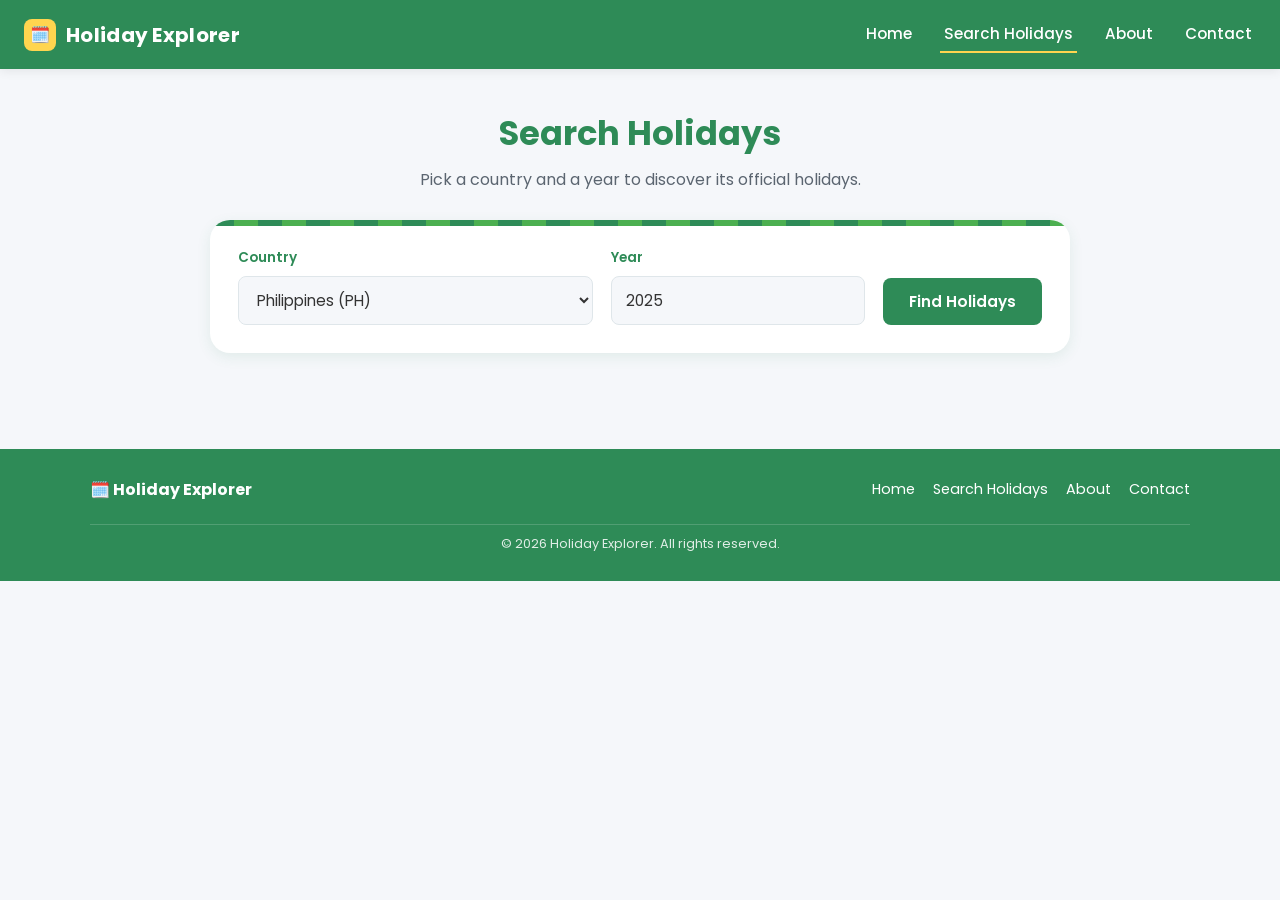
==== search.html @ d1fe8b71 "hTML SEARCH" ====
<!DOCTYPE html>
<html lang="en">
<head>
  <meta charset="UTF-8">
  <meta name="viewport" content="width=device-width, initial-scale=1.0">
  <title>Search Holidays | Holiday Explorer</title>

  <!-- Google Font: Poppins -->
  <link rel="preconnect" href="https://fonts.googleapis.com">
  <link rel="preconnect" href="https://fonts.gstatic.com" crossorigin>
  <link href="https://fonts.googleapis.com/css2?family=Poppins:wght@400;500;600;700&display=swap" rel="stylesheet">

  <style>
    /* =========================================================
       HOLIDAY EXPLORER — SHARED DESIGN SYSTEM
       (Kept inside this file on purpose, so this page never
       conflicts with a separate style.css used elsewhere.)
    ========================================================= */

    :root{
      /* --- Shared color palette (used across all Holiday Explorer pages) --- */
      --color-primary: #2E8B57;     /* deep green - navbar, headings, primary buttons */
      --color-secondary: #4CAF50;   /* lighter green - hover states, secondary accents */
      --color-accent: #FFD54F;      /* warm yellow - highlights, badges, focus rings */
      --color-bg: #F5F7FA;          /* page background */
      --color-text: #333333;        /* body text */
      --color-white: #FFFFFF;

      /* --- Reusable design tokens --- */
      --radius-sm: 8px;
      --radius-md: 14px;
      --radius-lg: 20px;
      --shadow-soft: 0 4px 14px rgba(46, 139, 87, 0.10);
      --shadow-hover: 0 10px 24px rgba(46, 139, 87, 0.16);
      --transition: 0.25s ease;
    }

    * { box-sizing: border-box; }

    html, body {
      margin: 0;
      padding: 0;
      background: var(--color-bg);
      color: var(--color-text);
      font-family: 'Poppins', sans-serif;
      scroll-behavior: smooth;
    }

    img { max-width: 100%; display: block; }

    a { color: inherit; text-decoration: none; }

    /* =========================================================
       NAVBAR (shared across all Holiday Explorer pages)
    ========================================================= */
    .navbar {
      background: var(--color-primary);
      color: var(--color-white);
      padding: 16px 24px;
      display: flex;
      align-items: center;
      justify-content: space-between;
      position: sticky;
      top: 0;
      z-index: 100;
      box-shadow: 0 2px 10px rgba(0,0,0,0.08);
    }

    .navbar__brand {
      display: flex;
      align-items: center;
      gap: 10px;
      font-weight: 700;
      font-size: 1.25rem;
      letter-spacing: 0.3px;
    }

    .navbar__brand-icon {
      width: 32px;
      height: 32px;
      background: var(--color-accent);
      border-radius: var(--radius-sm);
      display: flex;
      align-items: center;
      justify-content: center;
      font-size: 1rem;
      color: var(--color-primary);
    }

    .navbar__links {
      display: flex;
      gap: 24px;
      font-weight: 500;
      font-size: 0.95rem;
    }

    .navbar__links a {
      padding: 6px 4px;
      border-bottom: 2px solid transparent;
      transition: border-color var(--transition), color var(--transition);
    }

    .navbar__links a.active,
    .navbar__links a:hover {
      border-bottom-color: var(--color-accent);
    }

    .navbar__toggle {
      display: none;
      background: none;
      border: none;
      color: var(--color-white);
      font-size: 1.5rem;
      cursor: pointer;
    }

    /* =========================================================
       PAGE HEADER
    ========================================================= */
    .page-header {
      max-width: 900px;
      margin: 40px auto 0;
      padding: 0 20px;
      text-align: center;
    }

    .page-header h1 {
      font-size: 2.1rem;
      font-weight: 700;
      color: var(--color-primary);
      margin-bottom: 8px;
    }

    .page-header p {
      color: #5b6570;
      font-size: 1rem;
      margin: 0;
    }

    /* =========================================================
       SEARCH FORM CARD (calendar-inspired)
    ========================================================= */
    .search-section {
      max-width: 900px;
      margin: 28px auto 0;
      padding: 0 20px;
    }

    .search-card {
      background: var(--color-white);
      border-radius: var(--radius-lg);
      box-shadow: var(--shadow-soft);
      padding: 28px;
      position: relative;
      overflow: hidden;
    }

    /* little "calendar tab" decoration along the top of the search card */
    .search-card::before {
      content: "";
      position: absolute;
      top: 0;
      left: 0;
      right: 0;
      height: 6px;
      background: repeating-linear-gradient(
        90deg,
        var(--color-primary) 0 24px,
        var(--color-secondary) 24px 48px
      );
    }

    #searchForm {
      display: grid;
      grid-template-columns: 1.4fr 1fr auto;
      gap: 18px;
      align-items: end;
    }

    .form-group {
      display: flex;
      flex-direction: column;
      gap: 8px;
    }

    .form-group label {
      font-size: 0.85rem;
      font-weight: 600;
      color: var(--color-primary);
    }

    .form-group select,
    .form-group input[type="number"] {
      font-family: 'Poppins', sans-serif;
      font-size: 0.95rem;
      padding: 12px 14px;
      border: 1.5px solid #dfe6ea;
      border-radius: var(--radius-sm);
      background: var(--color-bg);
      color: var(--color-text);
      transition: border-color var(--transition), box-shadow var(--transition);
    }

    .form-group select:focus,
    .form-group input[type="number"]:focus {
      outline: none;
      border-color: var(--color-secondary);
      box-shadow: 0 0 0 3px rgba(76, 175, 80, 0.18);
    }

    /* Primary button style — reused for all "action" buttons site-wide */
    .btn-primary {
      background: var(--color-primary);
      color: var(--color-white);
      border: none;
      padding: 12px 26px;
      font-family: 'Poppins', sans-serif;
      font-weight: 600;
      font-size: 0.95rem;
      border-radius: var(--radius-sm);
      cursor: pointer;
      transition: background var(--transition), transform var(--transition), box-shadow var(--transition);
      white-space: nowrap;
    }

    .btn-primary:hover {
      background: var(--color-secondary);
      box-shadow: var(--shadow-hover);
      transform: translateY(-1px);
    }

    .btn-primary:active { transform: translateY(0); }

    .btn-primary:disabled {
      background: #9db9a8;
      cursor: not-allowed;
      transform: none;
      box-shadow: none;
    }

    /* =========================================================
       RESULTS AREA
    ========================================================= */
    .results-section {
      max-width: 1100px;
      margin: 36px auto 60px;
      padding: 0 20px;
    }

    /* --- Loading indicator --- */
    .loading-box {
      display: none; /* toggled by JS */
      align-items: center;
      justify-content: center;
      gap: 12px;
      padding: 40px 0;
      color: var(--color-primary);
      font-weight: 500;
    }

    .spinner {
      width: 26px;
      height: 26px;
      border: 3px solid #d7ead9;
      border-top-color: var(--color-primary);
      border-radius: 50%;
      animation: spin 0.8s linear infinite;
    }

    @keyframes spin {
      to { transform: rotate(360deg); }
    }

    /* --- Error message --- */
    .message-box {
      display: none; /* toggled by JS */
      background: var(--color-white);
      border-left: 5px solid #e05353;
      border-radius: var(--radius-sm);
      padding: 18px 20px;
      color: #b23a3a;
      font-weight: 500;
      box-shadow: var(--shadow-soft);
    }

    /* --- No results message --- */
    .empty-box {
      display: none; /* toggled by JS */
      text-align: center;
      padding: 50px 20px;
      background: var(--color-white);
      border-radius: var(--radius-lg);
      box-shadow: var(--shadow-soft);
      color: #5b6570;
    }

    .empty-box .empty-icon {
      font-size: 2.4rem;
      margin-bottom: 10px;
    }

    /* --- Holiday cards grid --- */
    .holiday-grid {
      display: grid;
      grid-template-columns: repeat(auto-fill, minmax(230px, 1fr));
      gap: 20px;
      margin-top: 20px;
    }

    .holiday-card {
      background: var(--color-white);
      border-radius: var(--radius-md);
      box-shadow: var(--shadow-soft);
      overflow: hidden;
      display: flex;
      transition: transform var(--transition), box-shadow var(--transition);
    }

    .holiday-card:hover {
      transform: translateY(-4px);
      box-shadow: var(--shadow-hover);
    }

    /* Calendar-style date badge on the left of each card */
    .holiday-card__date {
      background: var(--color-primary);
      color: var(--color-white);
      min-width: 74px;
      display: flex;
      flex-direction: column;
      align-items: center;
      justify-content: center;
      padding: 14px 6px;
    }

    .holiday-card__date .month {
      font-size: 0.75rem;
      text-transform: uppercase;
      letter-spacing: 1px;
      opacity: 0.9;
    }

    .holiday-card__date .day {
      font-size: 1.6rem;
      font-weight: 700;
      line-height: 1.1;
    }

    .holiday-card__body {
      padding: 16px 18px;
      display: flex;
      flex-direction: column;
      gap: 6px;
      justify-content: center;
    }

    .holiday-card__name {
      font-weight: 600;
      font-size: 1.02rem;
      color: var(--color-text);
    }

    .holiday-card__country {
      display: inline-flex;
      align-items: center;
      gap: 6px;
      font-size: 0.8rem;
      font-weight: 600;
      color: var(--color-primary);
      background: rgba(46, 139, 87, 0.08);
      padding: 3px 10px;
      border-radius: 999px;
      width: fit-content;
    }

    /* =========================================================
       FOOTER (shared across all Holiday Explorer pages)
    ========================================================= */
    .footer {
      background: var(--color-primary);
      color: var(--color-white);
      padding: 28px 20px;
      margin-top: auto;
    }

    .footer__inner {
      max-width: 1100px;
      margin: 0 auto;
      display: flex;
      flex-wrap: wrap;
      justify-content: space-between;
      align-items: center;
      gap: 12px;
    }

    .footer__brand {
      font-weight: 700;
      display: flex;
      align-items: center;
      gap: 8px;
    }

    .footer__links {
      display: flex;
      gap: 18px;
      font-size: 0.9rem;
    }

    .footer__copy {
      font-size: 0.8rem;
      opacity: 0.85;
      width: 100%;
      text-align: center;
      margin-top: 10px;
      border-top: 1px solid rgba(255,255,255,0.2);
      padding-top: 10px;
    }

    /* =========================================================
       RESPONSIVE DESIGN
    ========================================================= */
    @media (max-width: 768px) {
      .navbar__links {
        display: none;
        flex-direction: column;
        position: absolute;
        top: 64px;
        left: 0;
        right: 0;
        background: var(--color-primary);
        padding: 16px 24px;
        gap: 14px;
      }

      .navbar__links.open { display: flex; }

      .navbar__toggle { display: block; }

      #searchForm {
        grid-template-columns: 1fr;
      }

      .btn-primary { width: 100%; }
    }

    @media (max-width: 480px) {
      .page-header h1 { font-size: 1.6rem; }
      .search-card { padding: 20px; }
      .holiday-card { flex-direction: row; }
    }
  </style>
</head>
<body>

  <!-- =========================================================
       NAVBAR
  ========================================================== -->
  <header class="navbar">
    <div class="navbar__brand">
      <span class="navbar__brand-icon">🗓️</span>
      Holiday Explorer
    </div>

    <button class="navbar__toggle" id="navToggle" aria-label="Toggle navigation">☰</button>

    <nav class="navbar__links" id="navLinks">
      <a href="index.html">Home</a>
      <a href="search.html" class="active">Search Holidays</a>
      <a href="about.html">About</a>
      <a href="contact.html">Contact</a>
    </nav>
  </header>

  <!-- =========================================================
       PAGE HEADER
  ========================================================== -->
  <section class="page-header">
    <h1>Search Holidays</h1>
    <p>Pick a country and a year to discover its official holidays.</p>
  </section>

  <!-- =========================================================
       SEARCH FORM
  ========================================================== -->
  <section class="search-section">
    <div class="search-card">
      <form id="searchForm">
        <!-- Country dropdown -->
        <div class="form-group">
          <label for="countrySelect">Country</label>
          <select id="countrySelect" required>
            <option value="PH">Philippines (PH)</option>
            <option value="US">United States (US)</option>
            <option value="JP">Japan (JP)</option>
            <option value="AU">Australia (AU)</option>
            <option value="CA">Canada (CA)</option>
          </select>
        </div>

        <!-- Year input -->
        <div class="form-group">
          <label for="yearInput">Year</label>
          <input
            type="number"
            id="yearInput"
            placeholder="e.g. 2025"
            min="1900"
            max="2100"
            value="2025"
            required
          >
        </div>

        <!-- Search button -->
        <div class="form-group">
          <label style="visibility:hidden;">Search</label>
          <button type="submit" class="btn-primary" id="searchBtn">Find Holidays</button>
        </div>
      </form>
    </div>
  </section>

  <!-- =========================================================
       RESULTS
  ========================================================== -->
  <section class="results-section">

    <!-- Loading indicator (hidden by default, shown via JS while fetching) -->
    <div class="loading-box" id="loadingBox">
      <div class="spinner"></div>
      <span>Fetching holidays...</span>
    </div>

    <!-- Error message (hidden by default, shown via JS on fetch/API error) -->
    <div class="message-box" id="errorBox"></div>

    <!-- No results message (hidden by default, shown via JS when array is empty) -->
    <div class="empty-box" id="emptyBox">
      <div class="empty-icon">📭</div>
      <p>No holidays found for that country and year. Try a different combination.</p>
    </div>

    <!-- Holiday cards render here -->
    <div class="holiday-grid" id="holidayGrid"></div>
  </section>

  <!-- =========================================================
       FOOTER
  ========================================================== -->
  <footer class="footer">
    <div class="footer__inner">
      <div class="footer__brand">🗓️ Holiday Explorer</div>
      <div class="footer__links">
        <a href="index.html">Home</a>
        <a href="search.html">Search Holidays</a>
        <a href="about.html">About</a>
        <a href="contact.html">Contact</a>
      </div>
      <div class="footer__copy">&copy; 2026 Holiday Explorer. All rights reserved.</div>
    </div>
  </footer>

  <!-- JavaScript file that powers this page -->
  <script src="search.js"></script>
</body>
</html>
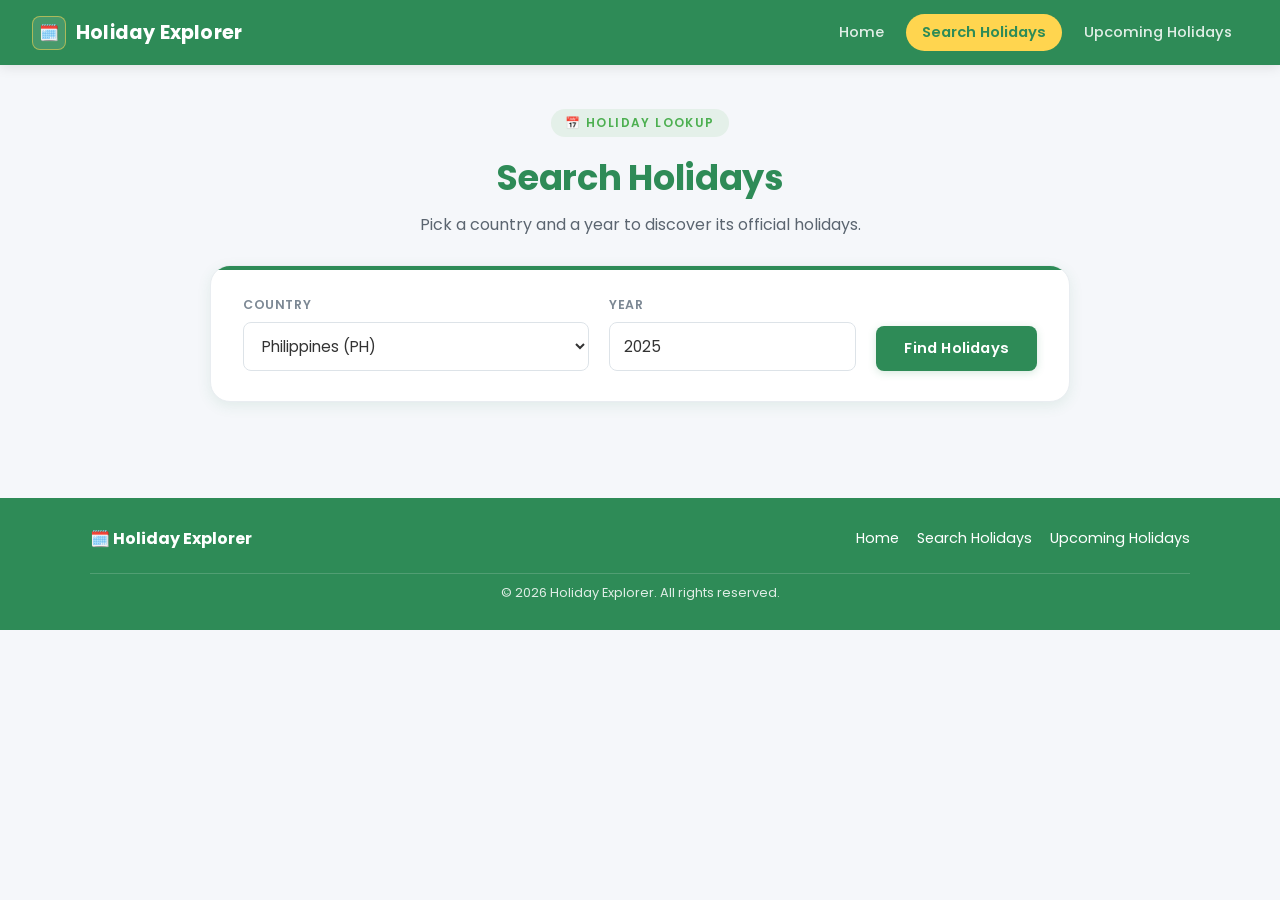
==== commit df1cf04f: "Mas better" ====
--- a/search.html
+++ b/search.html
@@ -56,14 +56,14 @@
     .navbar {
       background: var(--color-primary);
       color: var(--color-white);
-      padding: 16px 24px;
+      padding: 14px 32px;
       display: flex;
       align-items: center;
       justify-content: space-between;
       position: sticky;
       top: 0;
       z-index: 100;
-      box-shadow: 0 2px 10px rgba(0,0,0,0.08);
+      box-shadow: 0 2px 12px rgba(0,0,0,0.10);
     }
 
     .navbar__brand {
@@ -71,38 +71,46 @@
       align-items: center;
       gap: 10px;
       font-weight: 700;
-      font-size: 1.25rem;
-      letter-spacing: 0.3px;
+      font-size: 1.2rem;
+      letter-spacing: 0.2px;
     }
 
     .navbar__brand-icon {
-      width: 32px;
-      height: 32px;
-      background: var(--color-accent);
+      width: 34px;
+      height: 34px;
+      background: rgba(255, 255, 255, 0.12);
+      border: 1.5px solid rgba(255, 213, 79, 0.55);
       border-radius: var(--radius-sm);
       display: flex;
       align-items: center;
       justify-content: center;
       font-size: 1rem;
+    }
+
+    .navbar__links {
+      display: flex;
+      align-items: center;
+      gap: 6px;
+      font-weight: 500;
+      font-size: 0.92rem;
+    }
+
+    .navbar__links a {
+      padding: 8px 16px;
+      border-radius: 999px;
+      color: rgba(255, 255, 255, 0.85);
+      transition: background var(--transition), color var(--transition);
+    }
+
+    .navbar__links a:hover {
+      background: rgba(255, 255, 255, 0.10);
+      color: var(--color-white);
+    }
+
+    .navbar__links a.active {
+      background: var(--color-accent);
       color: var(--color-primary);
-    }
-
-    .navbar__links {
-      display: flex;
-      gap: 24px;
-      font-weight: 500;
-      font-size: 0.95rem;
-    }
-
-    .navbar__links a {
-      padding: 6px 4px;
-      border-bottom: 2px solid transparent;
-      transition: border-color var(--transition), color var(--transition);
-    }
-
-    .navbar__links a.active,
-    .navbar__links a:hover {
-      border-bottom-color: var(--color-accent);
+      font-weight: 600;
     }
 
     .navbar__toggle {
@@ -119,16 +127,32 @@
     ========================================================= */
     .page-header {
       max-width: 900px;
-      margin: 40px auto 0;
+      margin: 44px auto 0;
       padding: 0 20px;
       text-align: center;
     }
 
+    .page-header .eyebrow {
+      display: inline-flex;
+      align-items: center;
+      gap: 6px;
+      font-size: 0.75rem;
+      font-weight: 600;
+      letter-spacing: 1.4px;
+      text-transform: uppercase;
+      color: var(--color-secondary);
+      background: rgba(76, 175, 80, 0.10);
+      padding: 5px 14px;
+      border-radius: 999px;
+      margin-bottom: 14px;
+    }
+
     .page-header h1 {
-      font-size: 2.1rem;
+      font-size: 2.2rem;
       font-weight: 700;
       color: var(--color-primary);
-      margin-bottom: 8px;
+      letter-spacing: -0.3px;
+      margin: 0 0 8px;
     }
 
     .page-header p {
@@ -148,32 +172,30 @@
 
     .search-card {
       background: var(--color-white);
+      border: 1px solid #e9edf1;
       border-radius: var(--radius-lg);
       box-shadow: var(--shadow-soft);
-      padding: 28px;
+      padding: 30px 32px;
       position: relative;
       overflow: hidden;
     }
 
-    /* little "calendar tab" decoration along the top of the search card */
+    /* Clean single-tone accent along the top of the search card —
+       a quiet nod to a calendar's top edge, without looking busy. */
     .search-card::before {
       content: "";
       position: absolute;
       top: 0;
       left: 0;
       right: 0;
-      height: 6px;
-      background: repeating-linear-gradient(
-        90deg,
-        var(--color-primary) 0 24px,
-        var(--color-secondary) 24px 48px
-      );
+      height: 4px;
+      background: var(--color-primary);
     }
 
     #searchForm {
       display: grid;
       grid-template-columns: 1.4fr 1fr auto;
-      gap: 18px;
+      gap: 20px;
       align-items: end;
     }
 
@@ -184,9 +206,11 @@
     }
 
     .form-group label {
-      font-size: 0.85rem;
+      font-size: 0.78rem;
       font-weight: 600;
-      color: var(--color-primary);
+      letter-spacing: 0.6px;
+      text-transform: uppercase;
+      color: #7c8894;
     }
 
     .form-group select,
@@ -194,18 +218,23 @@
       font-family: 'Poppins', sans-serif;
       font-size: 0.95rem;
       padding: 12px 14px;
-      border: 1.5px solid #dfe6ea;
+      border: 1.5px solid #dde3e8;
       border-radius: var(--radius-sm);
-      background: var(--color-bg);
+      background: var(--color-white);
       color: var(--color-text);
       transition: border-color var(--transition), box-shadow var(--transition);
+    }
+
+    .form-group select:hover,
+    .form-group input[type="number"]:hover {
+      border-color: #c7d0d6;
     }
 
     .form-group select:focus,
     .form-group input[type="number"]:focus {
       outline: none;
       border-color: var(--color-secondary);
-      box-shadow: 0 0 0 3px rgba(76, 175, 80, 0.18);
+      box-shadow: 0 0 0 3px rgba(76, 175, 80, 0.15);
     }
 
     /* Primary button style — reused for all "action" buttons site-wide */
@@ -213,12 +242,14 @@
       background: var(--color-primary);
       color: var(--color-white);
       border: none;
-      padding: 12px 26px;
+      padding: 12px 28px;
       font-family: 'Poppins', sans-serif;
       font-weight: 600;
-      font-size: 0.95rem;
+      font-size: 0.92rem;
+      letter-spacing: 0.2px;
       border-radius: var(--radius-sm);
       cursor: pointer;
+      box-shadow: 0 2px 8px rgba(46, 139, 87, 0.20);
       transition: background var(--transition), transform var(--transition), box-shadow var(--transition);
       white-space: nowrap;
     }
@@ -309,23 +340,26 @@
 
     .holiday-card {
       background: var(--color-white);
+      border: 1px solid #edf1f4;
       border-radius: var(--radius-md);
       box-shadow: var(--shadow-soft);
       overflow: hidden;
       display: flex;
-      transition: transform var(--transition), box-shadow var(--transition);
+      transition: transform var(--transition), box-shadow var(--transition), border-color var(--transition);
     }
 
     .holiday-card:hover {
-      transform: translateY(-4px);
+      transform: translateY(-3px);
       box-shadow: var(--shadow-hover);
+      border-color: #dcebe1;
     }
 
     /* Calendar-style date badge on the left of each card */
     .holiday-card__date {
-      background: var(--color-primary);
-      color: var(--color-white);
-      min-width: 74px;
+      background: #f0f7f3;
+      color: var(--color-primary);
+      border-right: 1px solid #e3ede6;
+      min-width: 72px;
       display: flex;
       flex-direction: column;
       align-items: center;
@@ -334,40 +368,42 @@
     }
 
     .holiday-card__date .month {
-      font-size: 0.75rem;
+      font-size: 0.72rem;
+      font-weight: 600;
       text-transform: uppercase;
       letter-spacing: 1px;
-      opacity: 0.9;
+      opacity: 0.8;
     }
 
     .holiday-card__date .day {
-      font-size: 1.6rem;
+      font-size: 1.5rem;
       font-weight: 700;
-      line-height: 1.1;
+      line-height: 1.2;
     }
 
     .holiday-card__body {
-      padding: 16px 18px;
+      padding: 14px 18px;
       display: flex;
       flex-direction: column;
-      gap: 6px;
+      gap: 7px;
       justify-content: center;
     }
 
     .holiday-card__name {
       font-weight: 600;
-      font-size: 1.02rem;
+      font-size: 1rem;
       color: var(--color-text);
+      line-height: 1.35;
     }
 
     .holiday-card__country {
       display: inline-flex;
       align-items: center;
       gap: 6px;
-      font-size: 0.8rem;
+      font-size: 0.76rem;
       font-weight: 600;
-      color: var(--color-primary);
-      background: rgba(46, 139, 87, 0.08);
+      color: var(--color-secondary);
+      background: rgba(76, 175, 80, 0.10);
       padding: 3px 10px;
       border-radius: 999px;
       width: fit-content;
@@ -423,14 +459,18 @@
       .navbar__links {
         display: none;
         flex-direction: column;
+        align-items: stretch;
         position: absolute;
-        top: 64px;
+        top: 60px;
         left: 0;
         right: 0;
         background: var(--color-primary);
-        padding: 16px 24px;
-        gap: 14px;
+        padding: 12px 20px 18px;
+        gap: 6px;
+        box-shadow: 0 8px 16px rgba(0,0,0,0.12);
       }
+
+      .navbar__links a { text-align: center; }
 
       .navbar__links.open { display: flex; }
 
@@ -466,8 +506,7 @@
     <nav class="navbar__links" id="navLinks">
       <a href="index.html">Home</a>
       <a href="search.html" class="active">Search Holidays</a>
-      <a href="about.html">About</a>
-      <a href="contact.html">Contact</a>
+      <a href="upcoming.html">Upcoming Holidays</a>
     </nav>
   </header>
 
@@ -475,6 +514,7 @@
        PAGE HEADER
   ========================================================== -->
   <section class="page-header">
+    <span class="eyebrow">📅 Holiday Lookup</span>
     <h1>Search Holidays</h1>
     <p>Pick a country and a year to discover its official holidays.</p>
   </section>
@@ -553,8 +593,7 @@
       <div class="footer__links">
         <a href="index.html">Home</a>
         <a href="search.html">Search Holidays</a>
-        <a href="about.html">About</a>
-        <a href="contact.html">Contact</a>
+        <a href="upcoming.html">Upcoming Holidays</a>
       </div>
       <div class="footer__copy">&copy; 2026 Holiday Explorer. All rights reserved.</div>
     </div>
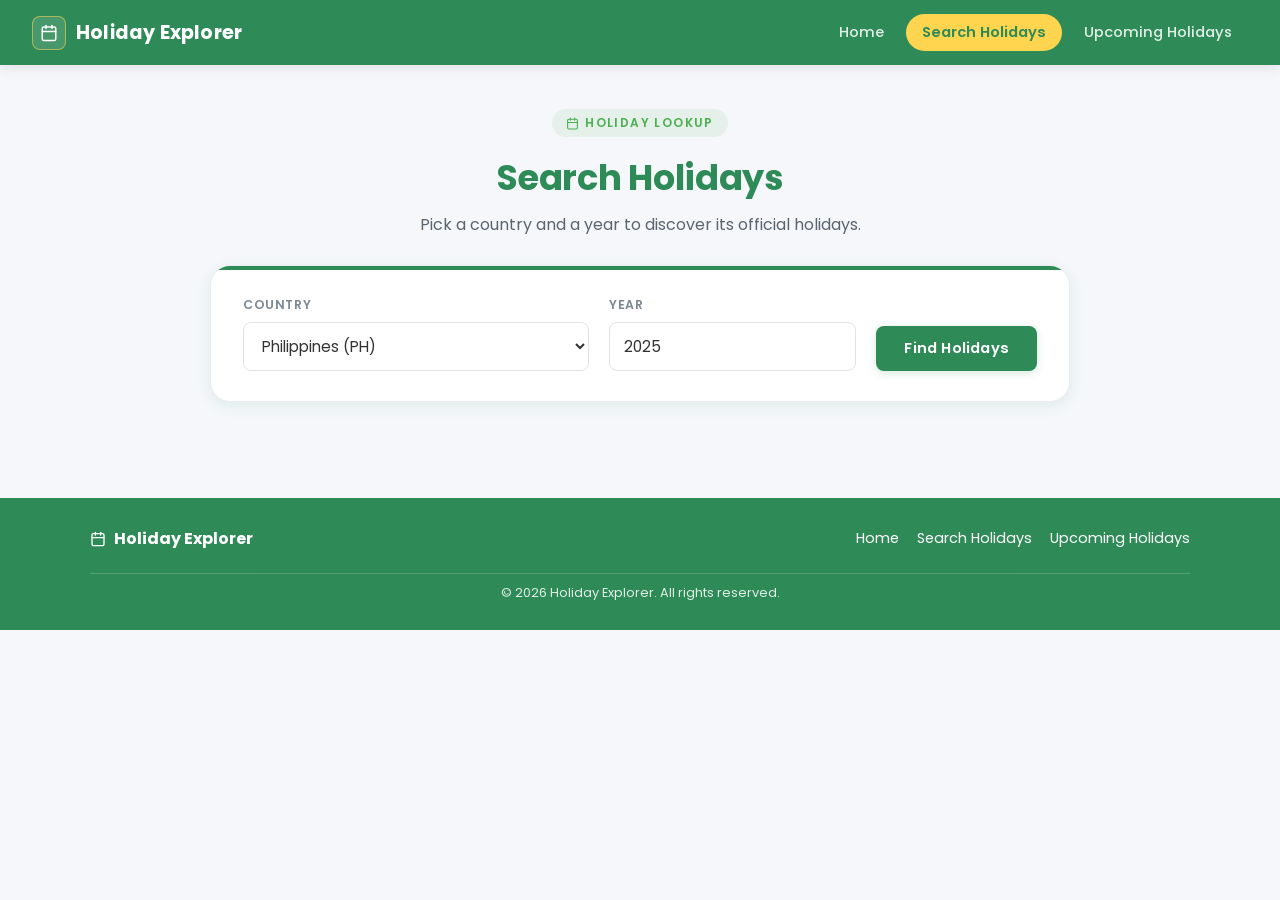
==== commit ab59ef96: "PINAKAAYOS" ====
--- a/search.html
+++ b/search.html
@@ -115,11 +115,13 @@
 
     .navbar__toggle {
       display: none;
+      align-items: center;
+      justify-content: center;
       background: none;
       border: none;
       color: var(--color-white);
-      font-size: 1.5rem;
       cursor: pointer;
+      padding: 4px;
     }
 
     /* =========================================================
@@ -326,8 +328,11 @@
     }
 
     .empty-box .empty-icon {
-      font-size: 2.4rem;
-      margin-bottom: 10px;
+      display: flex;
+      align-items: center;
+      justify-content: center;
+      color: #a9b6c0;
+      margin-bottom: 12px;
     }
 
     /* --- Holiday cards grid --- */
@@ -474,7 +479,7 @@
 
       .navbar__links.open { display: flex; }
 
-      .navbar__toggle { display: block; }
+      .navbar__toggle { display: flex; }
 
       #searchForm {
         grid-template-columns: 1fr;
@@ -497,11 +502,24 @@
   ========================================================== -->
   <header class="navbar">
     <div class="navbar__brand">
-      <span class="navbar__brand-icon">🗓️</span>
+      <span class="navbar__brand-icon">
+        <svg viewBox="0 0 24 24" fill="none" stroke="currentColor" stroke-width="2" stroke-linecap="round" stroke-linejoin="round" width="18" height="18">
+          <rect x="3" y="4" width="18" height="18" rx="2" ry="2"></rect>
+          <line x1="16" y1="2" x2="16" y2="6"></line>
+          <line x1="8" y1="2" x2="8" y2="6"></line>
+          <line x1="3" y1="10" x2="21" y2="10"></line>
+        </svg>
+      </span>
       Holiday Explorer
     </div>
 
-    <button class="navbar__toggle" id="navToggle" aria-label="Toggle navigation">☰</button>
+    <button class="navbar__toggle" id="navToggle" aria-label="Toggle navigation">
+      <svg viewBox="0 0 24 24" fill="none" stroke="currentColor" stroke-width="2" stroke-linecap="round" width="22" height="22">
+        <line x1="3" y1="6" x2="21" y2="6"></line>
+        <line x1="3" y1="12" x2="21" y2="12"></line>
+        <line x1="3" y1="18" x2="21" y2="18"></line>
+      </svg>
+    </button>
 
     <nav class="navbar__links" id="navLinks">
       <a href="index.html">Home</a>
@@ -514,7 +532,15 @@
        PAGE HEADER
   ========================================================== -->
   <section class="page-header">
-    <span class="eyebrow">📅 Holiday Lookup</span>
+    <span class="eyebrow">
+      <svg viewBox="0 0 24 24" fill="none" stroke="currentColor" stroke-width="2" stroke-linecap="round" stroke-linejoin="round" width="13" height="13">
+        <rect x="3" y="4" width="18" height="18" rx="2" ry="2"></rect>
+        <line x1="16" y1="2" x2="16" y2="6"></line>
+        <line x1="8" y1="2" x2="8" y2="6"></line>
+        <line x1="3" y1="10" x2="21" y2="10"></line>
+      </svg>
+      Holiday Lookup
+    </span>
     <h1>Search Holidays</h1>
     <p>Pick a country and a year to discover its official holidays.</p>
   </section>
@@ -576,7 +602,16 @@
 
     <!-- No results message (hidden by default, shown via JS when array is empty) -->
     <div class="empty-box" id="emptyBox">
-      <div class="empty-icon">📭</div>
+      <div class="empty-icon">
+        <svg viewBox="0 0 24 24" fill="none" stroke="currentColor" stroke-width="1.6" stroke-linecap="round" stroke-linejoin="round" width="42" height="42">
+          <rect x="3" y="4" width="18" height="18" rx="2" ry="2"></rect>
+          <line x1="16" y1="2" x2="16" y2="6"></line>
+          <line x1="8" y1="2" x2="8" y2="6"></line>
+          <line x1="3" y1="10" x2="21" y2="10"></line>
+          <line x1="9.5" y1="14.5" x2="14.5" y2="19.5"></line>
+          <line x1="14.5" y1="14.5" x2="9.5" y2="19.5"></line>
+        </svg>
+      </div>
       <p>No holidays found for that country and year. Try a different combination.</p>
     </div>
 
@@ -589,7 +624,15 @@
   ========================================================== -->
   <footer class="footer">
     <div class="footer__inner">
-      <div class="footer__brand">🗓️ Holiday Explorer</div>
+      <div class="footer__brand">
+        <svg viewBox="0 0 24 24" fill="none" stroke="currentColor" stroke-width="2" stroke-linecap="round" stroke-linejoin="round" width="16" height="16">
+          <rect x="3" y="4" width="18" height="18" rx="2" ry="2"></rect>
+          <line x1="16" y1="2" x2="16" y2="6"></line>
+          <line x1="8" y1="2" x2="8" y2="6"></line>
+          <line x1="3" y1="10" x2="21" y2="10"></line>
+        </svg>
+        Holiday Explorer
+      </div>
       <div class="footer__links">
         <a href="index.html">Home</a>
         <a href="search.html">Search Holidays</a>
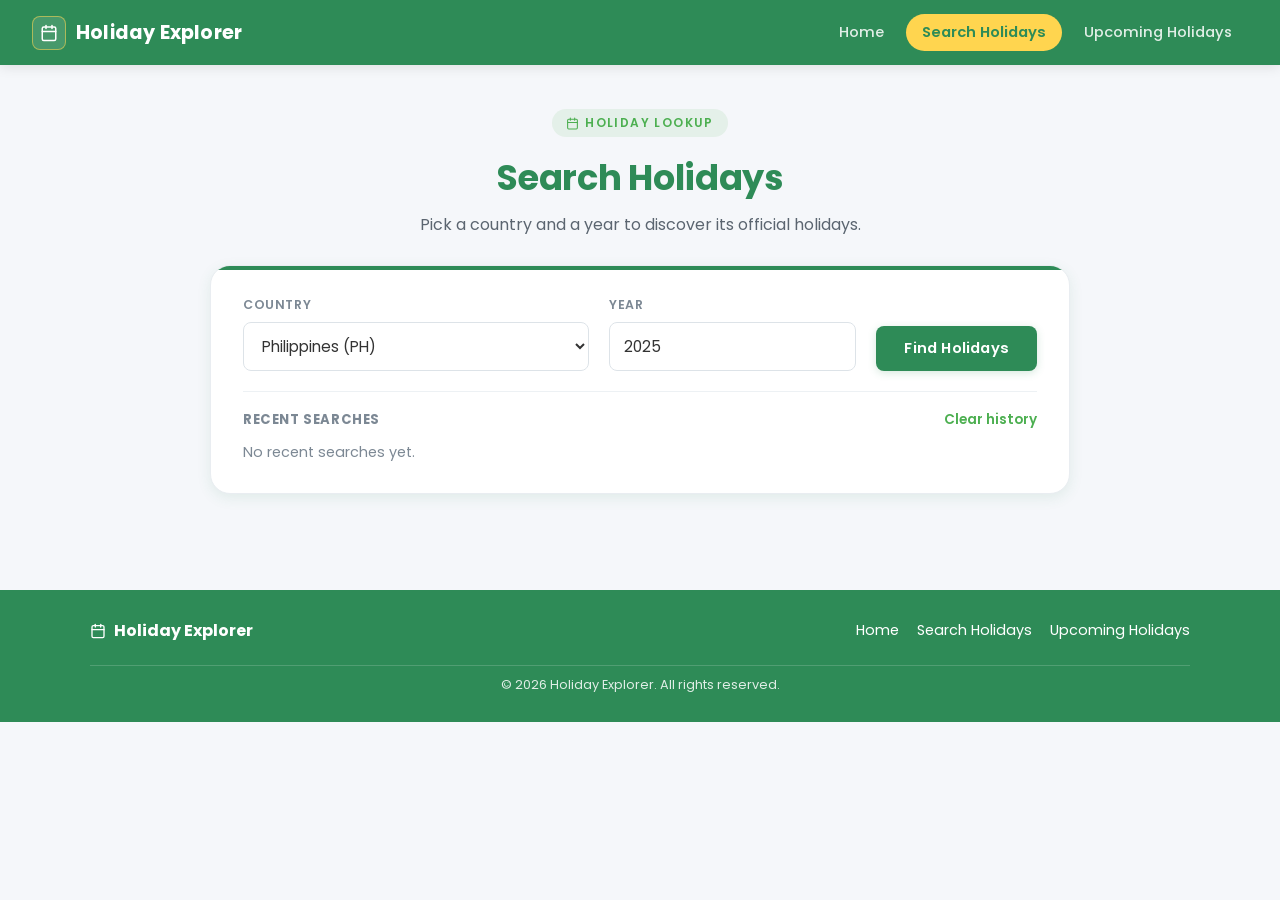
==== commit a7d5fe90: "Add search history" ====
--- a/search.html
+++ b/search.html
@@ -180,6 +180,78 @@
       padding: 30px 32px;
       position: relative;
       overflow: hidden;
+    }
+
+    .search-history {
+      margin-top: 20px;
+      padding-top: 18px;
+      border-top: 1px solid #edf1f4;
+      display: grid;
+      gap: 12px;
+    }
+
+    .search-history__header {
+      display: flex;
+      align-items: center;
+      justify-content: space-between;
+      gap: 12px;
+      flex-wrap: wrap;
+    }
+
+    .search-history__title {
+      margin: 0;
+      font-size: 0.82rem;
+      font-weight: 700;
+      letter-spacing: 0.6px;
+      text-transform: uppercase;
+      color: #7c8894;
+    }
+
+    .search-history__clear {
+      border: none;
+      background: transparent;
+      color: var(--color-secondary);
+      font: inherit;
+      font-size: 0.85rem;
+      font-weight: 600;
+      cursor: pointer;
+      padding: 0;
+    }
+
+    .search-history__clear:hover {
+      color: var(--color-primary);
+      text-decoration: underline;
+    }
+
+    .search-history__list {
+      display: flex;
+      flex-wrap: wrap;
+      gap: 10px;
+    }
+
+    .search-history__item {
+      border: 1px solid #dfe7eb;
+      background: #f8fbf9;
+      color: var(--color-text);
+      border-radius: 999px;
+      padding: 8px 14px;
+      font: inherit;
+      font-size: 0.86rem;
+      font-weight: 500;
+      cursor: pointer;
+      transition: transform var(--transition), border-color var(--transition), background var(--transition);
+    }
+
+    .search-history__item:hover {
+      transform: translateY(-1px);
+      border-color: var(--color-secondary);
+      background: rgba(76, 175, 80, 0.08);
+    }
+
+    .search-history__empty {
+      margin: 0;
+      color: #7c8894;
+      font-size: 0.9rem;
     }
 
     /* Clean single-tone accent along the top of the search card —
@@ -560,6 +632,25 @@
             <option value="JP">Japan (JP)</option>
             <option value="AU">Australia (AU)</option>
             <option value="CA">Canada (CA)</option>
+            <option value="GB">United Kingdom (GB)</option>
+            <option value="SG">Singapore (SG)</option>
+            <option value="MY">Malaysia (MY)</option>
+            <option value="ID">Indonesia (ID)</option>
+            <option value="TH">Thailand (TH)</option>
+            <option value="VN">Vietnam (VN)</option>
+            <option value="KR">South Korea (KR)</option>
+            <option value="CN">China (CN)</option>
+            <option value="IN">India (IN)</option>
+            <option value="DE">Germany (DE)</option>
+            <option value="FR">France (FR)</option>
+            <option value="IT">Italy (IT)</option>
+            <option value="ES">Spain (ES)</option>
+            <option value="NL">Netherlands (NL)</option>
+            <option value="NZ">New Zealand (NZ)</option>
+            <option value="BR">Brazil (BR)</option>
+            <option value="MX">Mexico (MX)</option>
+            <option value="ZA">South Africa (ZA)</option>
+            <option value="AE">United Arab Emirates (AE)</option>
           </select>
         </div>
 
@@ -583,6 +674,16 @@
           <button type="submit" class="btn-primary" id="searchBtn">Find Holidays</button>
         </div>
       </form>
+
+      <section class="search-history" aria-labelledby="searchHistoryTitle">
+        <div class="search-history__header">
+          <h2 class="search-history__title" id="searchHistoryTitle">Recent searches</h2>
+          <button type="button" class="search-history__clear" id="clearHistoryBtn">Clear history</button>
+        </div>
+        <div class="search-history__list" id="searchHistoryList">
+          <p class="search-history__empty" id="searchHistoryEmpty">No recent searches yet.</p>
+        </div>
+      </section>
     </div>
   </section>
 
@@ -645,4 +746,4 @@
   <!-- JavaScript file that powers this page -->
   <script src="search.js"></script>
 </body>
-</html>+</html>
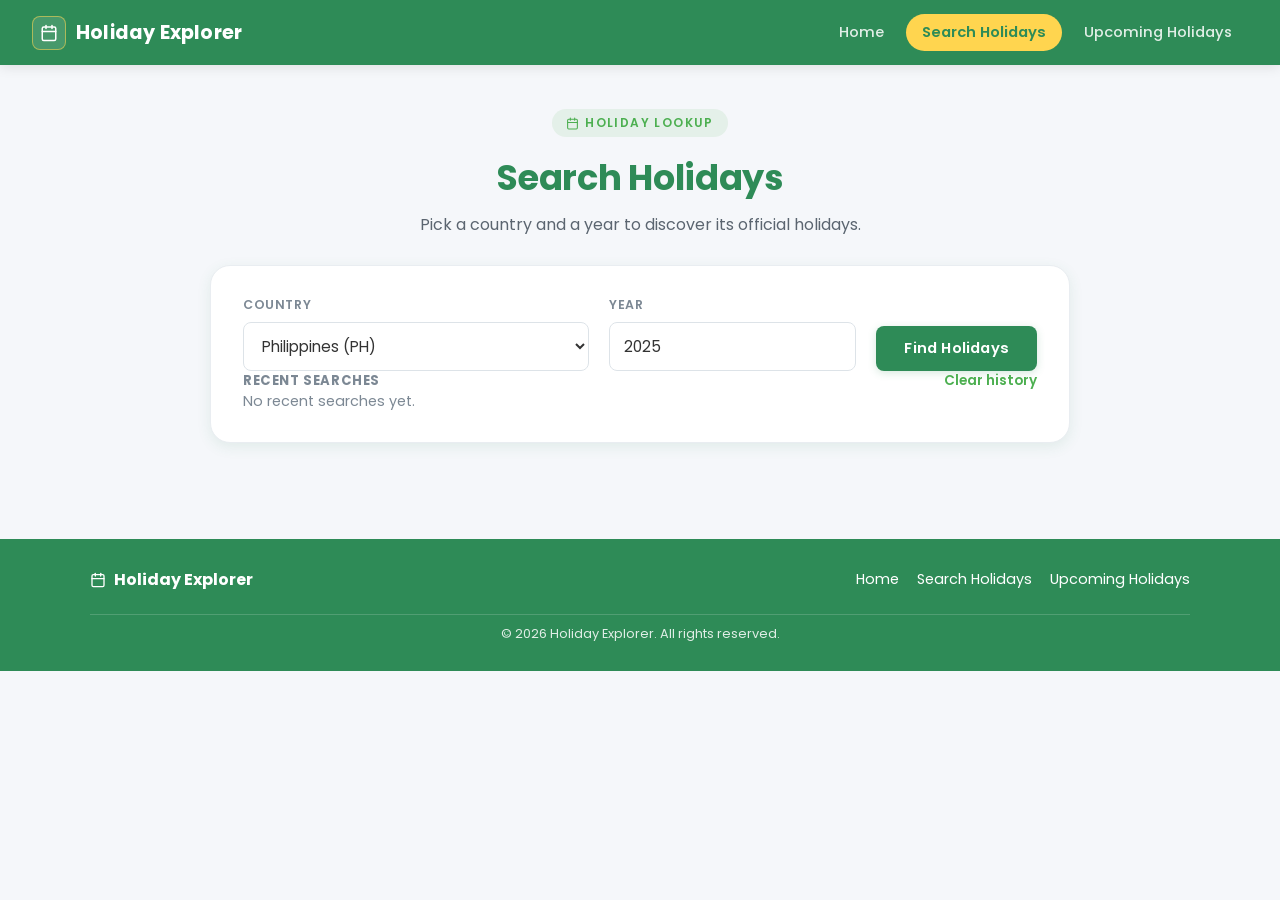
==== commit 2592a098: "Merge branch 'main' into main" ====
--- a/search.html
+++ b/search.html
@@ -11,22 +11,14 @@
   <link href="https://fonts.googleapis.com/css2?family=Poppins:wght@400;500;600;700&display=swap" rel="stylesheet">
 
   <style>
-    /* =========================================================
-       HOLIDAY EXPLORER — SHARED DESIGN SYSTEM
-       (Kept inside this file on purpose, so this page never
-       conflicts with a separate style.css used elsewhere.)
-    ========================================================= */
-
     :root{
-      /* --- Shared color palette (used across all Holiday Explorer pages) --- */
-      --color-primary: #2E8B57;     /* deep green - navbar, headings, primary buttons */
-      --color-secondary: #4CAF50;   /* lighter green - hover states, secondary accents */
-      --color-accent: #FFD54F;      /* warm yellow - highlights, badges, focus rings */
-      --color-bg: #F5F7FA;          /* page background */
-      --color-text: #333333;        /* body text */
+      --color-primary: #2E8B57;
+      --color-secondary: #4CAF50;
+      --color-accent: #FFD54F;
+      --color-bg: #F5F7FA;
+      --color-text: #333333;
       --color-white: #FFFFFF;
 
-      /* --- Reusable design tokens --- */
       --radius-sm: 8px;
       --radius-md: 14px;
       --radius-lg: 20px;
@@ -47,12 +39,9 @@
     }
 
     img { max-width: 100%; display: block; }
-
     a { color: inherit; text-decoration: none; }
 
-    /* =========================================================
-       NAVBAR (shared across all Holiday Explorer pages)
-    ========================================================= */
+    /* NAVBAR */
     .navbar {
       background: var(--color-primary);
       color: var(--color-white);
@@ -124,9 +113,7 @@
       padding: 4px;
     }
 
-    /* =========================================================
-       PAGE HEADER
-    ========================================================= */
+    /* PAGE HEADER */
     .page-header {
       max-width: 900px;
       margin: 44px auto 0;
@@ -163,9 +150,7 @@
       margin: 0;
     }
 
-    /* =========================================================
-       SEARCH FORM CARD (calendar-inspired)
-    ========================================================= */
+    /* SEARCH FORM CARD */
     .search-section {
       max-width: 900px;
       margin: 28px auto 0;
@@ -182,6 +167,7 @@
       overflow: hidden;
     }
 
+     main
     .search-history {
       margin-top: 20px;
       padding-top: 18px;
@@ -256,6 +242,8 @@
 
     /* Clean single-tone accent along the top of the search card —
        a quiet nod to a calendar's top edge, without looking busy. */
+
+     main
     .search-card::before {
       content: "";
       position: absolute;
@@ -311,7 +299,6 @@
       box-shadow: 0 0 0 3px rgba(76, 175, 80, 0.15);
     }
 
-    /* Primary button style — reused for all "action" buttons site-wide */
     .btn-primary {
       background: var(--color-primary);
       color: var(--color-white);
@@ -336,25 +323,90 @@
 
     .btn-primary:active { transform: translateY(0); }
 
-    .btn-primary:disabled {
-      background: #9db9a8;
-      cursor: not-allowed;
-      transform: none;
-      box-shadow: none;
-    }
-
-    /* =========================================================
-       RESULTS AREA
-    ========================================================= */
+    /* SEARCH HISTORY SECTION */
+    .history-section {
+      max-width: 900px;
+      margin: 20px auto 0;
+      padding: 0 20px;
+      display: none; /* JS will toggle this */
+    }
+
+    .history-card {
+      background: var(--color-white);
+      border: 1px solid #e9edf1;
+      border-radius: var(--radius-md);
+      padding: 18px 24px;
+      box-shadow: var(--shadow-soft);
+    }
+
+    .history-header {
+      display: flex;
+      justify-content: space-between;
+      align-items: center;
+      margin-bottom: 12px;
+    }
+
+    .history-title {
+      font-weight: 600;
+      font-size: 0.85rem;
+      color: var(--color-primary);
+      text-transform: uppercase;
+      letter-spacing: 0.5px;
+    }
+
+    .btn-clear-history {
+      background: none;
+      border: none;
+      color: #e05353;
+      font-size: 0.8rem;
+      cursor: pointer;
+      font-family: inherit;
+      font-weight: 500;
+      transition: opacity 0.2s;
+    }
+
+    .btn-clear-history:hover {
+      opacity: 0.8;
+      text-decoration: underline;
+    }
+
+    .history-list {
+      display: flex;
+      flex-wrap: wrap;
+      gap: 8px;
+    }
+
+    .history-chip {
+      background: #f0f7f3;
+      border: 1px solid #c7e3d0;
+      color: var(--color-primary);
+      padding: 6px 14px;
+      border-radius: 999px;
+      font-size: 0.82rem;
+      font-family: inherit;
+      font-weight: 500;
+      cursor: pointer;
+      transition: all 0.2s ease;
+      display: inline-flex;
+      align-items: center;
+      gap: 6px;
+    }
+
+    .history-chip:hover {
+      background: var(--color-primary);
+      color: var(--color-white);
+      border-color: var(--color-primary);
+    }
+
+    /* RESULTS AREA */
     .results-section {
       max-width: 1100px;
       margin: 36px auto 60px;
       padding: 0 20px;
     }
 
-    /* --- Loading indicator --- */
     .loading-box {
-      display: none; /* toggled by JS */
+      display: none;
       align-items: center;
       justify-content: center;
       gap: 12px;
@@ -376,9 +428,8 @@
       to { transform: rotate(360deg); }
     }
 
-    /* --- Error message --- */
     .message-box {
-      display: none; /* toggled by JS */
+      display: none;
       background: var(--color-white);
       border-left: 5px solid #e05353;
       border-radius: var(--radius-sm);
@@ -388,9 +439,8 @@
       box-shadow: var(--shadow-soft);
     }
 
-    /* --- No results message --- */
     .empty-box {
-      display: none; /* toggled by JS */
+      display: none;
       text-align: center;
       padding: 50px 20px;
       background: var(--color-white);
@@ -407,7 +457,6 @@
       margin-bottom: 12px;
     }
 
-    /* --- Holiday cards grid --- */
     .holiday-grid {
       display: grid;
       grid-template-columns: repeat(auto-fill, minmax(230px, 1fr));
@@ -431,7 +480,6 @@
       border-color: #dcebe1;
     }
 
-    /* Calendar-style date badge on the left of each card */
     .holiday-card__date {
       background: #f0f7f3;
       color: var(--color-primary);
@@ -486,9 +534,7 @@
       width: fit-content;
     }
 
-    /* =========================================================
-       FOOTER (shared across all Holiday Explorer pages)
-    ========================================================= */
+    /* FOOTER */
     .footer {
       background: var(--color-primary);
       color: var(--color-white);
@@ -529,9 +575,7 @@
       padding-top: 10px;
     }
 
-    /* =========================================================
-       RESPONSIVE DESIGN
-    ========================================================= */
+    /* RESPONSIVE */
     @media (max-width: 768px) {
       .navbar__links {
         display: none;
@@ -548,15 +592,9 @@
       }
 
       .navbar__links a { text-align: center; }
-
       .navbar__links.open { display: flex; }
-
       .navbar__toggle { display: flex; }
-
-      #searchForm {
-        grid-template-columns: 1fr;
-      }
-
+      #searchForm { grid-template-columns: 1fr; }
       .btn-primary { width: 100%; }
     }
 
@@ -569,9 +607,7 @@
 </head>
 <body>
 
-  <!-- =========================================================
-       NAVBAR
-  ========================================================== -->
+  <!-- NAVBAR -->
   <header class="navbar">
     <div class="navbar__brand">
       <span class="navbar__brand-icon">
@@ -600,9 +636,7 @@
     </nav>
   </header>
 
-  <!-- =========================================================
-       PAGE HEADER
-  ========================================================== -->
+  <!-- PAGE HEADER -->
   <section class="page-header">
     <span class="eyebrow">
       <svg viewBox="0 0 24 24" fill="none" stroke="currentColor" stroke-width="2" stroke-linecap="round" stroke-linejoin="round" width="13" height="13">
@@ -617,13 +651,10 @@
     <p>Pick a country and a year to discover its official holidays.</p>
   </section>
 
-  <!-- =========================================================
-       SEARCH FORM
-  ========================================================== -->
+  <!-- SEARCH FORM -->
   <section class="search-section">
     <div class="search-card">
       <form id="searchForm">
-        <!-- Country dropdown -->
         <div class="form-group">
           <label for="countrySelect">Country</label>
           <select id="countrySelect" required>
@@ -654,7 +685,6 @@
           </select>
         </div>
 
-        <!-- Year input -->
         <div class="form-group">
           <label for="yearInput">Year</label>
           <input
@@ -668,7 +698,6 @@
           >
         </div>
 
-        <!-- Search button -->
         <div class="form-group">
           <label style="visibility:hidden;">Search</label>
           <button type="submit" class="btn-primary" id="searchBtn">Find Holidays</button>
@@ -687,21 +716,27 @@
     </div>
   </section>
 
-  <!-- =========================================================
-       RESULTS
-  ========================================================== -->
+  <!-- SEARCH HISTORY SECTION -->
+  <section class="history-section" id="historySection">
+    <div class="history-card">
+      <div class="history-header">
+        <span class="history-title">Recent Searches</span>
+        <button id="clearHistoryBtn" type="button" class="btn-clear-history">Clear History</button>
+      </div>
+      <div class="history-list" id="historyList"></div>
+    </div>
+  </section>
+
+  <!-- RESULTS SECTION -->
   <section class="results-section">
 
-    <!-- Loading indicator (hidden by default, shown via JS while fetching) -->
     <div class="loading-box" id="loadingBox">
       <div class="spinner"></div>
       <span>Fetching holidays...</span>
     </div>
 
-    <!-- Error message (hidden by default, shown via JS on fetch/API error) -->
     <div class="message-box" id="errorBox"></div>
 
-    <!-- No results message (hidden by default, shown via JS when array is empty) -->
     <div class="empty-box" id="emptyBox">
       <div class="empty-icon">
         <svg viewBox="0 0 24 24" fill="none" stroke="currentColor" stroke-width="1.6" stroke-linecap="round" stroke-linejoin="round" width="42" height="42">
@@ -716,13 +751,10 @@
       <p>No holidays found for that country and year. Try a different combination.</p>
     </div>
 
-    <!-- Holiday cards render here -->
     <div class="holiday-grid" id="holidayGrid"></div>
   </section>
 
-  <!-- =========================================================
-       FOOTER
-  ========================================================== -->
+  <!-- FOOTER -->
   <footer class="footer">
     <div class="footer__inner">
       <div class="footer__brand">
@@ -743,7 +775,6 @@
     </div>
   </footer>
 
-  <!-- JavaScript file that powers this page -->
   <script src="search.js"></script>
 </body>
 </html>
